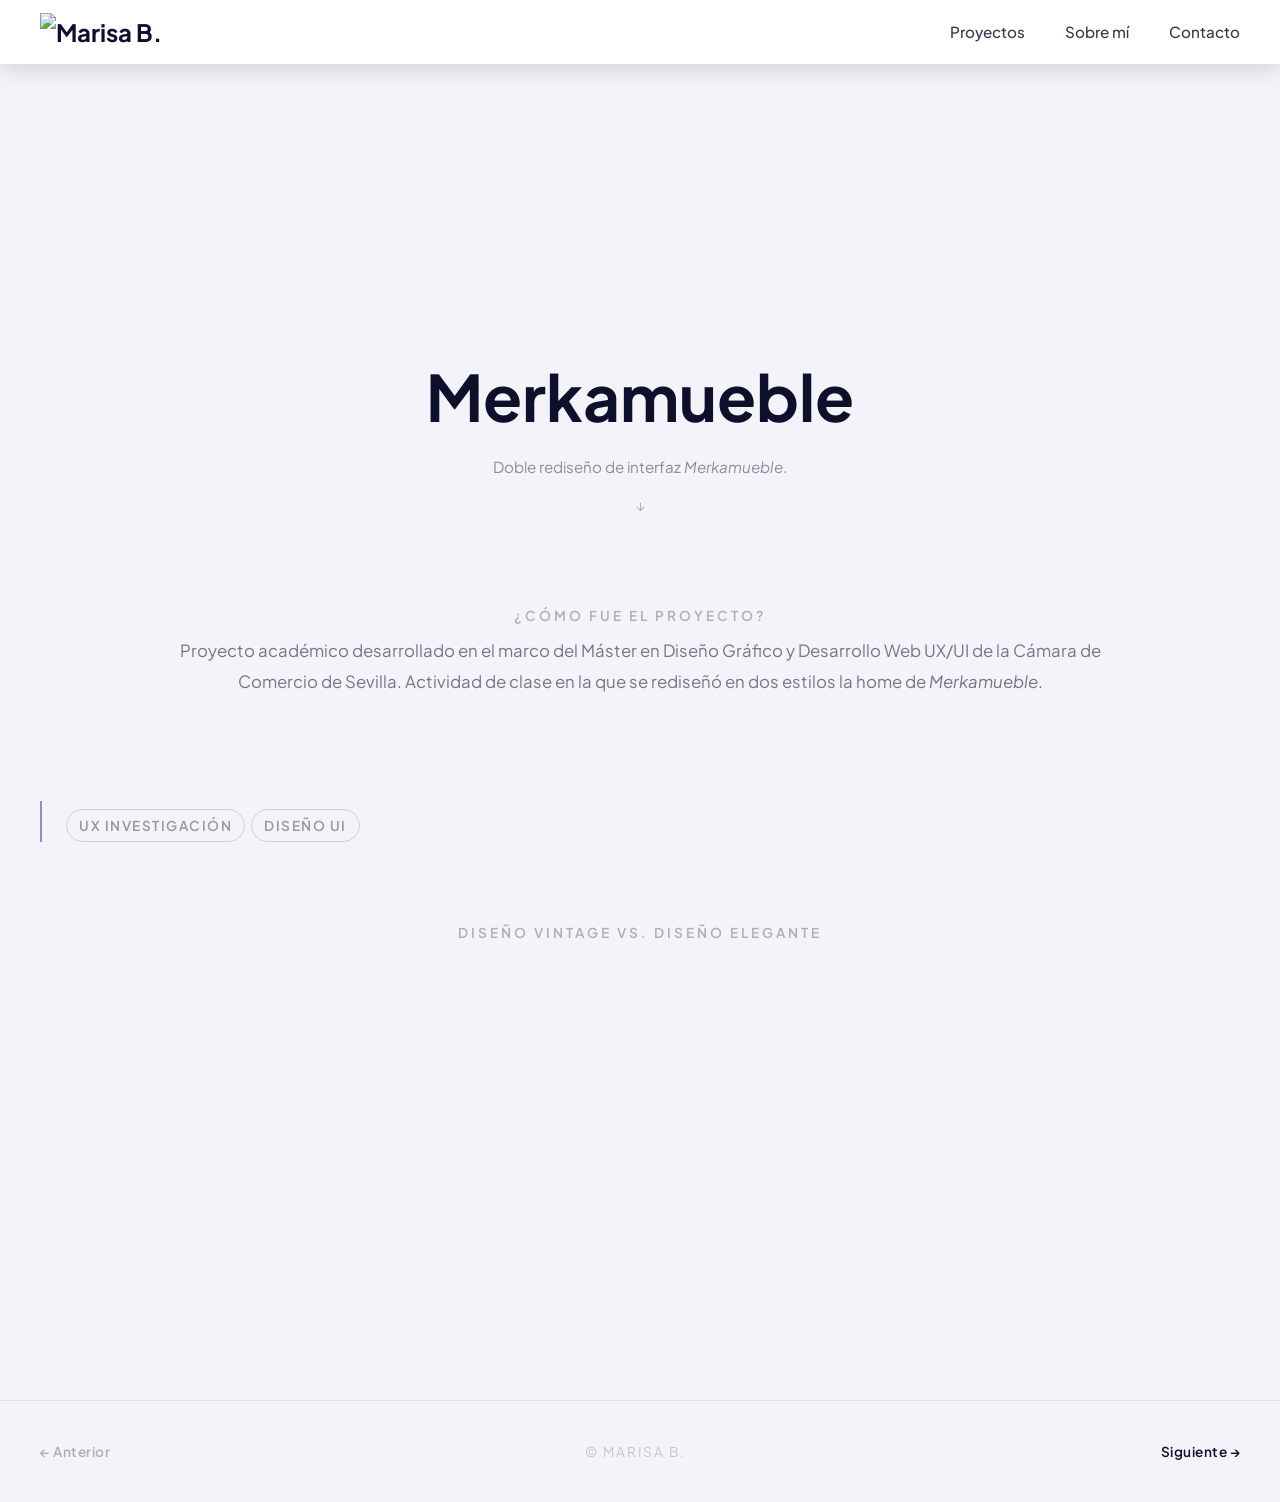
==== merkamueble.html @ 1679a1e8 "Add files via upload" ====
<!DOCTYPE html>
<html lang="es">

<head>
    <meta charset="UTF-8">
    <meta name="viewport" content="width=device-width, initial-scale=1.0">
    <title>Proyecto — Marisa B.</title>
    <link rel="preconnect" href="https://fonts.googleapis.com">
    <link rel="preconnect" href="https://fonts.gstatic.com" crossorigin>
    <link href="https://fonts.googleapis.com/css2?family=Plus+Jakarta+Sans:wght@400;500;600;700&display=swap"
        rel="stylesheet">
    <link rel="stylesheet" href="styles.css">
    <link rel="stylesheet" href="proyecto-detalle.css">
</head>

<body class="project-page">

    <nav class="sticky-nav">
        <h1>
            <a href="index.html">
                <img src="svg/mb.lavanda.svg" alt="Marisa B." id="stickyNavLogo" class="landed">
            </a>
        </h1>
        <div class="sticky-nav-links">
            <a href="index.html">Proyectos</a>
            <a href="sobre-mi.html">Sobre mí</a>
            <a href="contacto.html">Contacto</a>
        </div>
    </nav>

    <main>


        <!-- HERO -->
        <div class="project-hero-img">

            <img src="svg/banner.mk.svg" alt="">
        </div>
        <!-- HERO -->
        <div class="project-hero-video">

            <video class="project-hero-video-t mk-video" src="video/mk-tablet.mov" autoplay loop></video>
        </div>
        <div class="project-hero-body">
            <h2>Merkamueble</h2>
            <p class="project-hero-sub">Doble rediseño de interfaz <em>Merkamueble</em>.</p>
            <span class="project-scroll-hint">↓</span>
        </div>



        <!-- INTRO -->
        <div class="project-section">
            <div class="project-section-label">¿Cómo fue el proyecto?</div>
            <p class="p-mk">Proyecto académico desarrollado en el marco del Máster en Diseño Gráfico y Desarrollo Web UX/UI de la
                Cámara de Comercio
                de Sevilla. Actividad de clase en la que se rediseñó en dos estilos la home de <em>Merkamueble</em>.</p>
            <div class="project-rol">

                <div class="project-tags">
                    <span class="project-tag">UX Investigación</span>
                    <span class="project-tag">Diseño UI</span>
                </div>
            </div>
        </div>



        <div class="project-section margin-mk">
            <div class="project-section-label">Diseño Vintage vs. Diseño Elegante</div>
        </div>


        <div class="mk-duo">
            <video src="video/mk-tablet-2.mov" autoplay loop></video>
            <video src="video/mk-tablet.mov" autoplay loop></video>
        </div>
       


        <!-- NAVEGACIÓN -->
        <div class="project-nav">
            <a href="bymoon.html" class="project-nav-link">← Anterior</a>
            <span class="project-nav-index">&copy; Marisa B.</span>
            <a href="zara.html" class="project-nav-link next">Siguiente →</a>
        </div>

    </main>

</body>

</html>
---- styles.css ----
/* ==========================================================================
   VARIABLES DE SISTEMA
   ========================================================================== */
:root {
    --color-white: #FFFFFF;
    --color-lavender: #8E8FC6;
    --color-lavender-dark: rgb(6, 7, 37);
    --color-lavender-light: #F3F3F9;

    --font-headings: 'Plus Jakarta Sans', sans-serif;
    --font-body: 'Plus Jakarta Sans', sans-serif;

    --font-size-xs: 0.85rem;
    --font-size-sm: 0.95rem;
    --font-size-base: 1.05rem;
    --font-size-md: 1.35rem;
    --font-size-lg: 1.85rem;
    --font-size-xl: 3rem;
    --font-size-hero: clamp(3.5rem, 9vw, 7.5rem);

    --weight-regular: 400;
    --weight-medium: 500;
    --weight-semibold: 600;
    --weight-bold: 700;

    --spacing-xs: 0.5rem;
    --spacing-sm: 1rem;
    --spacing-md: 1.5rem;
    --spacing-lg: 2.5rem;
    --spacing-xl: 4.5rem;

    --radius-sm: 8px;
    --radius-md: 16px;
    --radius-lg: 32px;
    --transition-smooth: all 0.4s cubic-bezier(0.25, 1, 0.5, 1);
    --glass-blur: blur(2px);
}

/* ==========================================================================
   RESET & ESTILOS BASE
   ========================================================================== */
*,
*::before,
*::after {
    box-sizing: border-box;
    margin: 0;
    padding: 0;
}

html {
    scroll-behavior: smooth;
    font-size: 16px;
}

body {
    background-color: var(--color-lavender-dark);
    color: var(--color-lavender-light);
    font-family: var(--font-body);
    font-weight: var(--weight-regular);
    line-height: 1.6;
    overflow-x: hidden;
    transition: background-color 0.6s ease, color 0.6s ease;
}

/* ── Light mode ── */
body.light-mode {
    background-color: #F3F3F9;
    color: #0d0f2b;
}

body.light-mode .section-title {
    color: #0d0f2b;
}

body.light-mode .section-subtitle {
    color: rgba(13, 15, 43, 0.6);
}

body.light-mode .project-desc {
    color: rgba(13, 15, 43, 0.6);
}

body.light-mode .project-tag {
    background: rgba(13, 15, 43, 0.1);
    color: #0d0f2b;
}

body.light-mode .project-link:hover {
    color: #0d0f2b;
}

body.light-mode .main-footer {
    border-top-color: rgba(13, 15, 43, 0.15);
    color: rgba(13, 15, 43, 0.45);
}

body.light-mode .sticky-nav {
    border-bottom-color: rgba(13, 15, 43, 0.1);
    color: #0d0f2b;
}

body.light-mode .sticky-nav-links a {
    color: #0d0f2b;
}

a {
    color: inherit;
    text-decoration: none;
    transition: var(--transition-smooth);
}

button {
    cursor: pointer;
    border: none;
    background: none;
    font-family: inherit;
}

/* ==========================================================================
   HERO CONTAINER
   ========================================================================== */
.hero-container {
    min-height: 100vh;
    padding: var(--spacing-md);
    display: flex;
    align-items: center;
    justify-content: center;
    position: relative;
    overflow: hidden;
    background-color: var(--color-lavender-dark);
}

#particlesCanvas {
    position: absolute;
    inset: 0;
    width: 100%;
    height: 100%;
    z-index: 1;
    pointer-events: none;
    will-change: opacity;
}

/* ==========================================================================
   TARJETA UNIFICADA DE CRISTAL
   ========================================================================== */
.unified-glass-card {
    width: 100%;
    max-width: 1300px;
    height: 85vh;
    min-height: 600px;
    border-radius: var(--radius-lg);

    background: rgba(5, 6, 32, 0.72);

    border: 1px solid rgba(255, 255, 255, 0.2);

    position: relative;
    z-index: 2;
    overflow: hidden;
    display: flex;
    flex-direction: column;
    justify-content: space-between;
    padding: var(--spacing-lg) var(--spacing-lg) var(--spacing-xl) var(--spacing-lg);
    color: var(--color-white);
    transition: opacity 0.3s linear;
}

.redes-nav {
    display: flex;
    margin-bottom: -2rem;
    gap: .7rem;
}


/* ==========================================================================
   CANVAS DE MANCHAS BLANCAS
   ========================================================================== */
.nebula-canvas {
    position: absolute;
    inset: 0;
    width: 100%;
    height: 100%;
    pointer-events: none;
    z-index: 0;
}

/* El contenido queda siempre por encima del canvas */
.card-header,
.card-body-centered,
.card-footer-simple {
    position: relative;
    z-index: 1;
}

/* ==========================================================================
   CABECERA DE LA TARJETA
   ========================================================================== */
.card-header {
    display: flex;
    justify-content: space-between;
    align-items: center;
    color: var(--color-lavender);
}

.logo img {
    height: 2.4rem;
    width: auto;
    display: block;
}

.card-nav {
    display: flex;
    gap: var(--spacing-lg);
    font-size: var(--font-size-sm);
    font-weight: var(--weight-medium);
    padding-right: 1rem;
    margin-left: auto;
}

.card-nav a {
    opacity: 0.8;
}

.card-nav a:hover {
    opacity: 1;
    transform: translateY(-1px);
}

/* ==========================================================================
   ZONA CENTRAL
   ========================================================================== */
.card-body-centered {
    display: flex;
    flex-direction: column;
    align-items: center;
    justify-content: center;
    text-align: center;
    flex-grow: 1;
}

.hero-title-mini {
    margin-top: var(--spacing-md);
    margin-bottom: var(--spacing-xs);
    width: min(50rem, 85vw);
}

.hero-title-mini img {
    width: 100%;
    height: auto;
    display: block;
    transition: opacity 0.3s ease;
}

.hero-bio {
    max-width: 45rem;
    font-size: var(--font-size-sm);
    color: rgba(255, 255, 255, 0.55);
    line-height: 1.75;
    margin-top: var(--spacing-md);
    font-weight: var(--weight-regular);
}

.hero-mini-desc {
    font-size: var(--font-size-sm);
    text-transform: uppercase;
    letter-spacing: 4px;
    color: rgba(255, 255, 255, 0.75);
    font-weight: var(--weight-medium);
    margin-top: 1rem;
}

.logo-nav-target {
    height: 2.4rem;
    display: flex;
    align-items: center;
}

.logo-nav-target img {
    height: 100%;
    width: auto;
    display: block;
}


/* ==========================================================================
   FOOTER DE LA TARJETA
   ========================================================================== */
.card-footer-simple {
    display: flex;
    justify-content: center;
    align-items: center;
}

.btn-discover {
    font-size: var(--font-size-sm);
    font-weight: var(--weight-medium);
    letter-spacing: 1px;
    padding: var(--spacing-sm) var(--spacing-lg);
    border: 1px solid rgba(255, 255, 255, 0.3);
    border-radius: 40px;
    background: rgba(255, 255, 255, 0.05);
    color: var(--color-white);
}

.btn-discover:hover {
    background: var(--color-white);
    color: #0d0f2b;
    border-color: var(--color-white);
    transform: translateY(-2px);
}

/* ==========================================================================
   SECCIÓN DE PROYECTOS — GALERÍA HORIZONTAL
   ========================================================================== */
.projects-section {
    padding: var(--spacing-xl) 0;
}

.category-block {
    display: flex;
    align-items: flex-start;
    gap: var(--spacing-lg);
    padding: var(--spacing-xl) var(--spacing-lg);
    margin-bottom: 1rem;
    position: relative;
}

.m-top {
    padding-top: 1rem;
}



/* Título rotado verticalmente */
.category-label {
    display: flex;
    flex-direction: column;
    align-items: flex-start;
    gap: 0.5rem;
    min-width: 2rem;
    padding-top: 0.25rem;
    flex-shrink: 0;
}

.category-label-inner {
    writing-mode: vertical-rl;
    text-orientation: mixed;
    transform: rotate(180deg);
    display: flex;
    align-items: center;
    gap: 0.6rem;
    white-space: nowrap;
}

.category-index {
    font-size: var(--font-size-xs);
    font-weight: var(--weight-semibold);
    color: var(--color-lavender);
    letter-spacing: 2px;
}

.category-name {
    font-size: var(--font-size-xs);
    text-transform: uppercase;
    letter-spacing: 3px;
    font-weight: var(--weight-medium);
    color: rgba(243, 243, 249, 0.4);
}

body.light-mode .category-name {
    color: rgba(13, 15, 43, 0.35);
}

/* Línea separadora vertical */
.category-line {
    width: 1px;
    height: 3rem;
    background: rgba(243, 243, 249, 0.15);
    margin: 0 auto;
}

body.light-mode .category-line {
    background: rgba(13, 15, 43, 0.12);
}

/* Carrusel horizontal */
.editorial-grid {
    display: flex;
    flex: 1;
    gap: 1.25rem;
    overflow-x: auto;
    scroll-snap-type: x mandatory;
    -webkit-overflow-scrolling: touch;
    padding: 0.5rem 0.5rem 0.5rem 0.5rem;
    align-items: start;
    /* Ocultar scrollbar */
    scrollbar-width: none;
    -ms-overflow-style: none;
}

.editorial-grid::-webkit-scrollbar {
    display: none;
}

.editorial-card {
    display: flex;
    flex-direction: column;
    gap: 0.75rem;
    cursor: pointer;
    flex: 0 0 clamp(220px, 28vw, 340px);
    scroll-snap-align: start;
    padding-left: 1.5rem;
}

/* Imagen cuadrada */
.editorial-image {
    width: 100%;
    aspect-ratio: 1 / 1;
    border-radius: var(--radius-sm);
    transition: var(--transition-smooth);
    overflow: hidden;
}

.editorial-card--tall .editorial-image {
    aspect-ratio: 1 / 1;
}

.editorial-card:hover .editorial-image {
    transform: scale(1.02);
}

/* Info debajo */
.editorial-info {
    display: flex;
    flex-direction: column;
    gap: 0.15rem;
}

.editorial-tag {
    font-size: 0.7rem;
    text-transform: uppercase;
    letter-spacing: 1.5px;
    color: rgba(243, 243, 249, 0.35);
    font-weight: var(--weight-medium);
}

body.light-mode .editorial-tag {
    color: rgba(13, 15, 43, 0.35);
}

.editorial-title {
    font-family: var(--font-headings);
    font-size: var(--font-size-sm);
    font-weight: var(--weight-semibold);
    line-height: 1.2;
    color: var(--color-lavender-light);
}

body.light-mode .editorial-title {
    color: #0d0f2b;
}


.editorial-link {
    font-size: var(--font-size-xs);
    font-weight: var(--weight-medium);
    color: rgba(243, 243, 249, 0.5);
    margin-top: 0.5rem;
    transition: var(--transition-smooth);
    align-self: flex-start;
    padding: 0.55rem 1.25rem;
    border: 1px solid rgba(243, 243, 249, 0.2);
    border-radius: 20px;
}

.editorial-card:hover .editorial-link {
    color: var(--color-lavender-light);
    border-color: rgba(243, 243, 249, 0.5);
}

body.light-mode .editorial-link {
    color: rgba(13, 15, 43, 0.45);
    border-color: rgba(13, 15, 43, 0.2);
}

body.light-mode .editorial-card:hover .editorial-link {
    color: #0d0f2b;
    border-color: rgba(13, 15, 43, 0.5);
}

@media (max-width: 900px) {
    .category-block {
        flex-direction: column;
        gap: var(--spacing-md);
    }

    .category-label-inner {
        writing-mode: horizontal-tb;
        transform: none;
    }

    .category-line {
        display: none;
    }

    .editorial-card {
        flex: 0 0 clamp(180px, 70vw, 280px);
    }
}

@media (max-width: 500px) {
    .projects-section {
        padding: var(--spacing-lg) 0;
    }

    .editorial-card {
        flex: 0 0 80vw;
    }
}

/* ==========================================================================
   FOOTER GLOBAL
   ========================================================================== */
.main-footer {
    text-align: center;
    padding: var(--spacing-xl) var(--spacing-md) var(--spacing-lg);
    border-top: 1px solid rgba(243, 243, 249, 0.1);
    font-size: var(--font-size-xs);
    color: rgba(243, 243, 249, 0.4);
}

.footer-contact {
    display: flex;
    flex-direction: column;
    align-items: center;
    gap: var(--spacing-md);
    margin-bottom: var(--spacing-xl);
}

.footer-contact-label {
    font-size: var(--font-size-lg);
    font-family: var(--font-headings);
    font-weight: var(--weight-semibold);
    color: var(--color-lavender-light);
    letter-spacing: -0.5px;
}

body.light-mode .footer-contact-label {
    color: #0d0f2b;
}

.footer-contact-email {
    font-size: var(--font-size-md);
    font-weight: var(--weight-medium);
    color: var(--color-lavender);
    transition: var(--transition-smooth);
    letter-spacing: -0.25px;
}

.footer-contact-email:hover {
    opacity: 0.7;
}

body.light-mode .footer-contact-email {
    color: var(--color-lavender);
}

.footer-contact-links {
    display: flex;
    gap: var(--spacing-sm);
    font-size: var(--font-size-sm);
    font-weight: var(--weight-medium);
    color: rgba(243, 243, 249, 0.4);
}

body.light-mode .footer-contact-links {
    color: rgba(13, 15, 43, 0.4);
}

.footer-contact-links a {
    transition: var(--transition-smooth);
}

.footer-contact-links a:hover {
    color: var(--color-lavender-light);
}

body.light-mode .footer-contact-links a:hover {
    color: #0d0f2b;
}

.footer-copy {
    font-size: var(--font-size-xs);
    color: rgba(243, 243, 249, 0.3);
}

body.light-mode .footer-copy {
    color: rgba(13, 15, 43, 0.3);
}

/* ==========================================================================
   MEDIA QUERIES
   ========================================================================== */
@media (max-width: 768px) {
    .unified-glass-card {
        height: 80vh;
        padding: var(--spacing-lg) var(--spacing-md);
    }

    .hero-title-mini {
        width: 70vw;
    }

    .redes-nav {
        display: none;
    }
    /* Hero: evitar desbordamiento lateral */
    .hero-container {
        overflow: hidden;
    }

    .category-block {
        flex-direction: column;
        gap: var(--spacing-sm);
        padding: var(--spacing-lg) var(--spacing-md);
    }

    .category-label-inner {
        writing-mode: horizontal-tb;
        transform: none;
    }

    .category-line {
        display: none;
    }

    .editorial-grid {
        display: flex;
        flex-direction: column;
        overflow-x: unset;
        scroll-snap-type: unset;
        gap: 1.5rem;
        padding: 0;
        width: 100%;
    }

    .editorial-card {
        flex: none;
        width: 100%;
        padding-left: 0;
        scroll-snap-align: unset;
    }

    .contacto {
        margin-top: 20rem;
        margin-bottom: 10rem;
    }

    .pregunta-contacto {
        font-size: 2rem;
        font-weight: 900;
    }

    .img-yo {
        width: 20rem;
        margin-top: 7rem;
        display: flex;
        margin-left: auto;
        margin-right: auto;
    }

    .hola {
        font-size: 3rem;
        margin-bottom: 1rem;
        color: var(--color-lavender);
    }

    .p-yo {
        padding: 2rem;
        display: flex;
        text-align: center;
        color: #0d0f2b;
        margin-top: -1rem;
    }
}

@media (prefers-reduced-motion: reduce) {
    .nebula-canvas {
        display: none;
    }
}


/* ==========================================================================
   NAV FIJO
   ========================================================================== */
.sticky-nav {
    position: fixed;
    top: 0;
    left: 0;
    right: 0;
    z-index: 9998;
    display: flex;
    align-items: center;
    justify-content: space-between;
    padding: 0 var(--spacing-lg);
    height: 64px;
    background: transparent;
    border-bottom: none;
    box-shadow: none;
    opacity: 0;
    pointer-events: none;
    transform: translateY(-100%);
    transition: opacity 0.4s ease, transform 0.4s cubic-bezier(0.4, 0, 0.2, 1), background 0.4s ease;
}


.sticky-nav.visible {
    opacity: 1;
    pointer-events: all;
    transform: translateY(0);
    background: var(--color-lavender);
    box-shadow: 0 4px 24px rgba(0, 0, 0, 0.15);
}

.sticky-nav img {
    height: 2rem;
    width: auto;
    opacity: 0;
    visibility: hidden;
    transition: opacity 0.3s ease, visibility 0.3s ease;
}

.sticky-nav img.landed {
    opacity: 1;
    visibility: visible;
}

.sticky-nav-links {
    display: flex;
    gap: var(--spacing-lg);
    font-size: var(--font-size-sm);
    font-weight: var(--weight-medium);
    color: var(--color-white);
}

.sticky-nav-links a {
    opacity: 0.8;
    color: var(--color-lavender-dark);
}

.sticky-nav-links a:hover {
    opacity: 1;
}
---- proyecto-detalle.css ----
/* ==========================================================================
           HERO
        ========================================================================== */

.project-hero-img {
    display: flex;
    gap: 2rem;
    justify-content: center;
    align-items: flex-start;
}

.project-hero-video {
    display: flex;
    gap: 2rem;
    justify-content: center;
    align-items: flex-start;
}


.project-hero-video-t {
    width: 47.5rem;
    margin-top: 2rem;
    margin-bottom: -1rem;
}

.project-hero-video-t video {
    width: 100%;
    height: auto;
    display: block;
    margin: 0;
}

h2 {
    margin-top: 2.5rem;
    font-size: 4rem;
    margin-bottom: -2rem;
    text-align: center;
    line-height: 5rem;
}

.project-hero-body {
    padding: 0 var(--spacing-lg) 1rem;
    display: flex;
    flex-direction: column;
    align-items: center;
    gap: var(--spacing-lg);
}

.project-hero-sub {
    font-size: var(--font-size-sm);
    line-height: 1.7;
    color: rgba(13, 15, 43, 0.45);
    max-width: 30rem;
    padding-top: 0.6rem;
    flex-shrink: 0;
    text-align: center;
}

.project-hero-title {
    font-family: var(--font-headings);
    font-size: clamp(2.8rem, 7vw, 5.5rem);
    font-weight: var(--weight-bold);
    letter-spacing: -3px;
    line-height: 0.95;
    color: #0d0f2b;
    flex: 1;
}


.project-scroll-hint {
    font-size: var(--font-size-xs);
    color: rgba(13, 15, 43, 0.3);
    display: flex;
    align-items: center;
    gap: 0.5rem;
    margin-top: -1.5rem;
}

/* ==========================================================================
           SECCIONES INTERIORES
        ========================================================================== */
.project-section {
    padding: var(--spacing-xl) var(--spacing-lg);
    display: flex;
    flex-direction: column;
    text-align: center;
}

.project-section-label {
    font-size: var(--font-size-xs);
    font-weight: var(--weight-semibold);
    letter-spacing: 3px;
    text-transform: uppercase;
    color: rgba(13, 15, 43, 0.3);
    margin-bottom: var(--spacing-xs);
}

.project-section p {
    font-size: var(--font-size-base);
    line-height: 1.85;
    color: rgba(13, 15, 43, 0.55);
    max-width: 60rem;
    margin-left: auto;
    margin-right: auto;
}



/* ==========================================================================
           IMAGEN OSCURA A ANCHO COMPLETO
        ========================================================================== */
.project-fullimg {
    padding: 0 var(--spacing-lg);
}

.project-fullimg img {
    width: 100%;
    border-radius: var(--radius-md);
    display: block;
}

/* ==========================================================================
           PROCESO
        ========================================================================== */
.project-process {
    padding: 0 var(--spacing-lg) var(--spacing-xl);
}

.process-item {
    padding: 1.6rem 0;
    border-top: 1px solid rgba(13, 15, 43, 0.08);
    display: flex;
    align-items: baseline;
    gap: var(--spacing-lg);
}

.process-item:last-child {
    border-bottom: 1px solid rgba(13, 15, 43, 0.08);
}

.process-num {
    font-size: var(--font-size-xs);
    font-weight: var(--weight-semibold);
    color: var(--color-lavender);
    letter-spacing: 2px;
    min-width: 1.5rem;
}

.process-name {
    font-size: var(--font-size-sm);
    font-weight: var(--weight-semibold);
    color: #0d0f2b;
    letter-spacing: -0.2px;
    min-width: 10rem;
}

.process-desc {
    font-size: var(--font-size-sm);
    color: rgba(13, 15, 43, 0.4);
    line-height: 1.6;
}

/* ==========================================================================
           DUO DE IMÁGENES
        ========================================================================== */
.project-duo {
    padding: 0 6rem 0 6rem;
    display: flex;

}

.project-duo img {
    border-radius: var(--radius-sm);
    display: block;

    object-fit: cover;
    width: 30rem;
    margin-left: auto;
    margin-right: auto;
    margin-bottom: 4rem;
}

.duo-a {
    flex: 1.6;
    width: 10rem;
    overflow: hidden;
    border-radius: var(--radius-sm);
}



.project-caption {
    padding: 1rem var(--spacing-lg) var(--spacing-xl);
    font-size: var(--font-size-xs);
    color: rgba(13, 15, 43, 0.3);
}

/* ==========================================================================
           VÍDEO
        ========================================================================== */
.project-video {
    padding: 0 var(--spacing-lg) var(--spacing-xl);
}

.project-video video,
.project-video iframe {
    width: 100%;
    border-radius: var(--radius-md);
    display: block;
    aspect-ratio: 16 / 9;
}

/* ==========================================================================
           REFLEXIÓN
        ========================================================================== */
.project-reflection {
    padding: var(--spacing-xl) var(--spacing-lg);
    border-top: 1px solid rgba(13, 15, 43, 0.08);
}

.project-reflection-quote {
    font-family: var(--font-headings);
    font-size: clamp(1.2rem, 3vw, 1.7rem);
    font-weight: var(--weight-semibold);
    letter-spacing: -0.8px;
    line-height: 1.35;
    color: #0d0f2b;
    max-width: 30rem;
    margin-bottom: var(--spacing-lg);
}

.project-reflection p {
    font-size: var(--font-size-sm);
    line-height: 1.85;
    color: rgba(13, 15, 43, 0.5);
    max-width: 34rem;
}

/* ==========================================================================
           NAVEGACIÓN ENTRE PROYECTOS
        ========================================================================== */
.project-nav {
    padding: var(--spacing-lg);
    border-top: 1px solid rgba(13, 15, 43, 0.08);
    display: flex;
    justify-content: space-between;
    align-items: center;
}

.project-nav-link {
    font-size: var(--font-size-xs);
    font-weight: var(--weight-semibold);
    color: rgba(13, 15, 43, 0.3);
    letter-spacing: 0.5px;
    transition: var(--transition-smooth);
}

.project-nav-link:hover {
    color: #0d0f2b;
}

.project-nav-link.next {
    color: #0d0f2b;
}

.project-nav-index {
    font-size: var(--font-size-xs);
    letter-spacing: 2px;
    text-transform: uppercase;
    color: rgba(13, 15, 43, 0.2);
}

/* ==========================================================================
           ROL / TAGS
        ========================================================================== */
.project-rol {
    margin-top: var(--spacing-lg);
    padding-left: var(--spacing-md);
    border-left: 2px solid var(--color-lavender);
}



.project-tags {
    display: flex;
    flex-wrap: wrap;
    gap: 0.4rem;
    margin-top: 0.5rem;

}

.project-tag {
    font-size: var(--font-size-xs);
    font-weight: var(--weight-semibold);
    letter-spacing: 1.5px;
    text-transform: uppercase;
    padding: 0.28rem 0.75rem;
    border: 1px solid rgba(13, 15, 43, 0.15);
    border-radius: 20px;
    color: rgba(13, 15, 43, 0.4);
}

/* ==========================================================================
           PÁGINA EN MODO CLARO (siempre)
        ========================================================================== */
body.project-page {
    background-color: var(--color-lavender-light);
    color: #0d0f2b;
}

/* ==========================================================================
           RESPONSIVE
        ========================================================================== */
@media (max-width: 768px) {
    .project-hero-body {
        flex-direction: column;
        gap: var(--spacing-sm);
        padding: var(--spacing-md);
    }

    .project-hero-sub {
        max-width: 100%;
    }

    .project-hero-title {
        letter-spacing: -2px;
    }

    .project-hero-body h2 {
        font-size: 2.5rem;
        line-height: 1;
        margin-bottom: .8rem;
    }

    .project-hero-body .project-scroll-hint {
        margin-top: 1rem;
    }

    .zara-cinco {
        display: flex;
        flex-direction: column;
        margin-left: 9rem;
    }


    .project-hero-foot,
    .project-section,
    .project-fullimg,
    .project-process,
    .project-duo,
    .project-caption,
    .project-video,
    .project-reflection,
    .project-nav {
        padding-left: var(--spacing-md);
        padding-right: var(--spacing-md);
    }

    .project-duo {
        flex-direction: column;
    }

    .duo-a,
    .duo-b {
        flex: none;
        height: 240px;
        width: 100%;
    }

    .process-item {
        flex-direction: column;
        gap: 0.4rem;
    }

    .process-name {
        min-width: auto;
    }
}

/* ==========================================================================
   NAV SIEMPRE VISIBLE EN PÁGINA DE PROYECTO
========================================================================== */
.sticky-nav {
    opacity: 1 !important;
    pointer-events: all !important;
    transform: translateY(0) !important;
    background: var(--color-white) !important;
    box-shadow: 0 4px 24px rgba(0, 0, 0, 0.15) !important;
}

.sticky-nav-links a {
    color: var(--color-lavender-dark) !important;
}

/* ==========================================================================
   PANELES EXPANDIBLES
========================================================================== */
.project-panels {
    display: flex;
    height: 220px;
    gap: 3px;
    overflow: hidden;
}

.project-panels .panel p {
    font-weight: 500;
}


.project-panels .panel {
    flex: 1;
    transition: flex 0.5s cubic-bezier(0.4, 0, 0.2, 1);
    display: flex;
    align-items: flex-end;
    padding: 1.2rem 1.4rem;

}

.project-panels:hover .panel {
    flex: 0.4;

}

.project-panels .panel:hover {
    flex: 3.2;
}

.panel-1 {
    background: #52100F;
}

.panel-2 {
    background: #7A2415;
}

.panel-3 {
    background: #B57138;
}

.panel-4 {
    background: #D4A06A;
}

.panel-5 {
    background: #FFF5E9;
}

/* ARTE */

/* ARTE */
.panel-1.art {
    background: #252451;
}

.panel-1.art p {
    color: #ffffff;
}

.panel-2.art {
    background: #484379;
}

.panel-3.art {
    background: #C6A1CF;
}

.panel-4.art {
    background: #EADCF0;
}

.panel-5.art {
    background: #FFFFFF;
}

.panel-5 .art {
    background: #FFFFFF;
}




.panar-movil video {
    width: 20rem;
    margin-left: 35rem;
}

/* ==========================================================================
   LOGO + PERSONAJE
========================================================================== */
.project-brand {
    display: flex;
    flex-direction: column;
    align-items: center;
    padding: var(--spacing-sm) var(--spacing-xl);
    gap: var(--spacing-lg);
}

.brand-logo {
    width: clamp(8rem, 30vw, 20rem);
    margin-bottom: 3rem;
    transition: transform 0.3s ease;
    cursor: pointer;
}

.brand-logo:hover {
    transform: translateY(-10px);
}


.last {
    margin-bottom: -5rem;
}


.nixen-titulo {
    margin-top: 5rem;
}

.nixen-tag {
    margin-bottom: -4rem;
}

.last-niksen {
    margin-bottom: 4rem;
    margin-top: -3rem;
}

.sdm-parentesis {
    font-size: .6rem;
}

.eagj-titulo {
    margin-top: 1.5rem;
}

.center-eagj {
    display: flex;
    justify-content: center;
    margin-bottom: 3rem;
}

.margin-eagj {
    margin-top: -2rem;
}

.mk-video {
    width: 37.5rem;
    height: auto;
}

.margin-mk {
    margin-top: -4rem;
}

.mk-duo {
    display: flex;
    gap: 3rem;
    justify-content: center;
    margin-bottom: 6rem;
}

.mk-duo video {
    width: 35rem;

}

.p-mk {
    margin-bottom: 4rem;
}


.zara-video {
    width: 14rem;
    height: auto;
}

.zara-cinco {
    display: flex;
    gap: 3rem;
    justify-content: center;
    margin-bottom: 6rem;
}

.zara-cinco img {
    width: 10rem;

}

.bymoon-video {
    width: 47rem;
}

.pulse-here {
    text-decoration: underline;
}

.p-bymoon {
    margin-top: 1rem;
}

.link-bymoon {
    color: var(--color-white);
    display: flex;
    justify-content: center;
    margin-top: -2rem;
    margin-bottom: 3rem;
    width: 20rem;
    margin-left: auto;
    margin-right: auto;
    background-color: var(--color-lavender);
    border-radius: 20px;
    padding: 1rem;
}

.img-yo {
    width: 30rem;
    margin-top: 10rem;
    display: flex;
    margin-left: auto;
    margin-right: auto;
}

.hola {
    color: var(--color-lavender);
}

.p-yo {
    padding: 4rem;
    text-align: center;
}

.pregunta-contacto {
    margin-top: 20rem;
    font-size: 7rem;
    font-weight: 900;
}
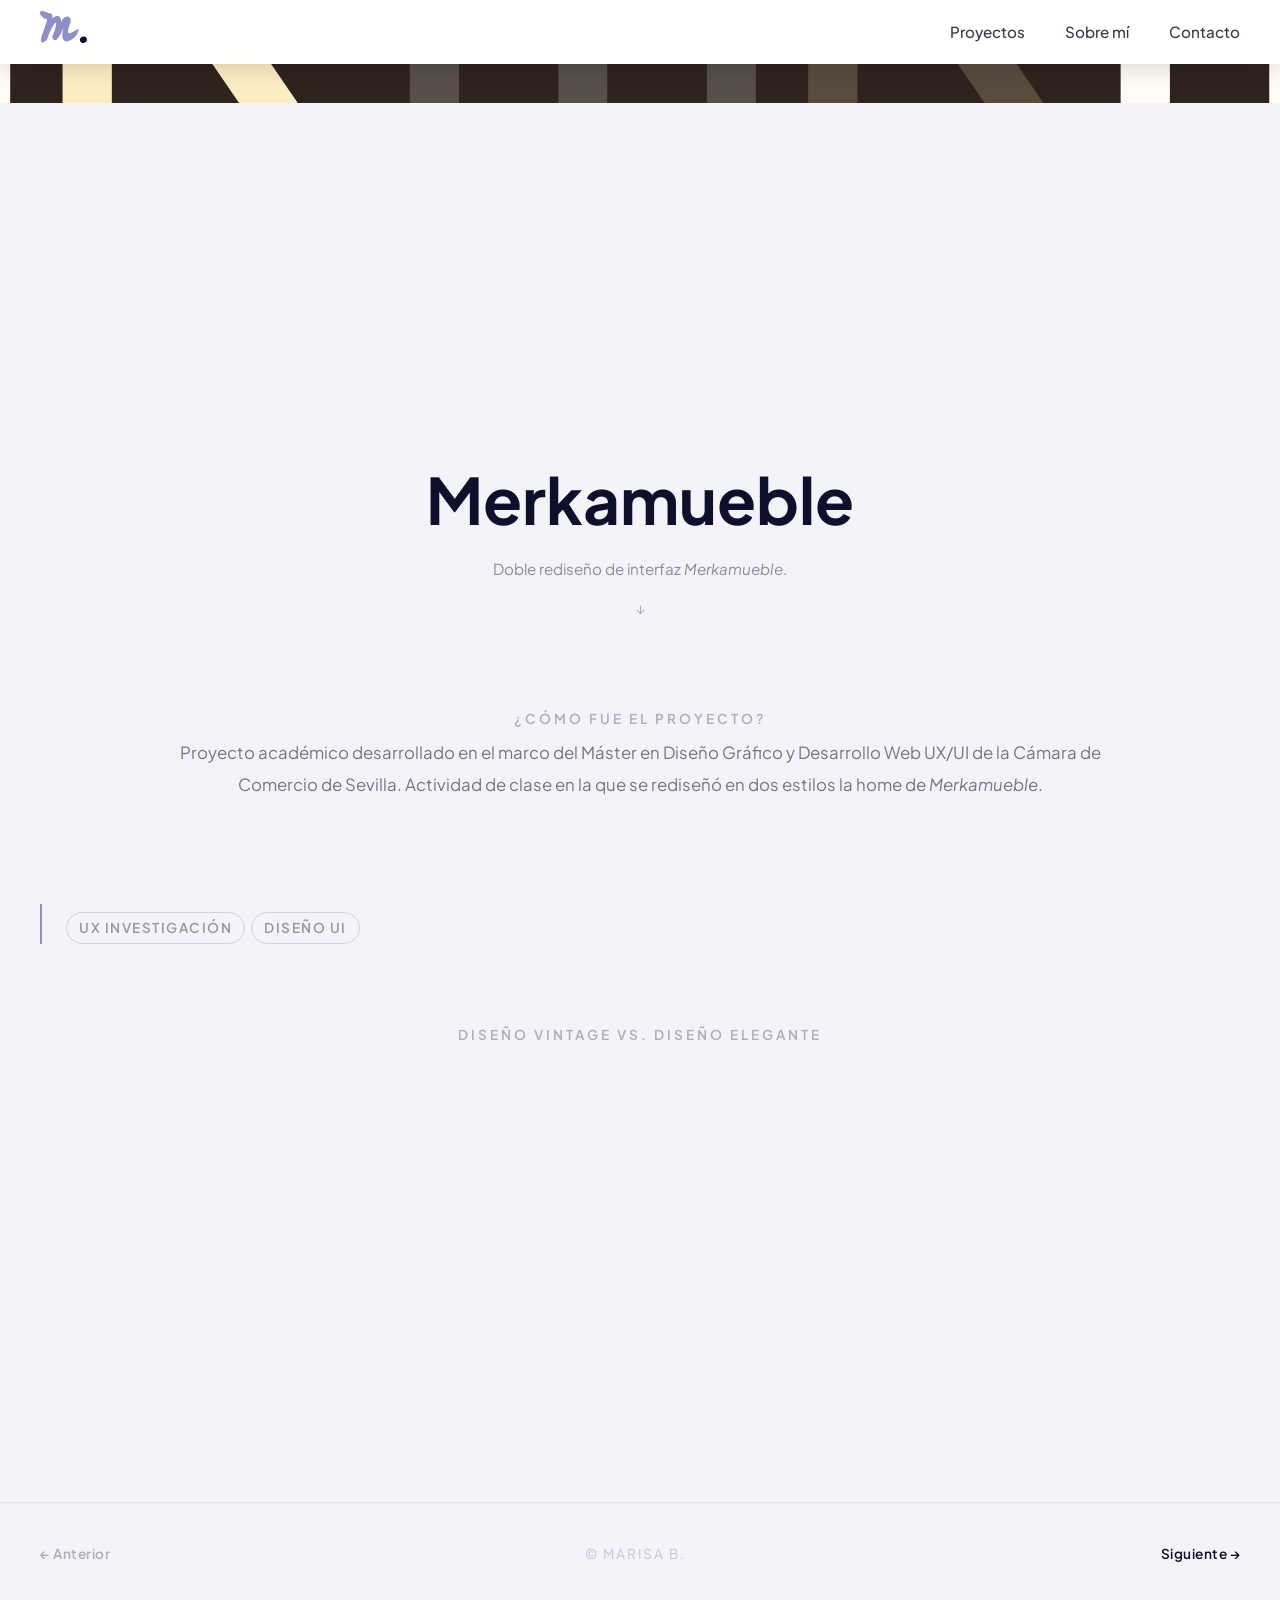
==== commit 665afb3b: "Add files via upload" ====
--- a/merkamueble.html
+++ b/merkamueble.html
@@ -39,7 +39,7 @@
         <!-- HERO -->
         <div class="project-hero-video">
 
-            <video class="project-hero-video-t mk-video" src="video/mk-tablet.mov" autoplay loop></video>
+            <video class="project-hero-video-t mk-video" src="video/mk-tablet.mp4" autoplay muted loop></video>
         </div>
         <div class="project-hero-body">
             <h2>Merkamueble</h2>
@@ -72,8 +72,8 @@
 
 
         <div class="mk-duo">
-            <video src="video/mk-tablet-2.mov" autoplay loop></video>
-            <video src="video/mk-tablet.mov" autoplay loop></video>
+            <video src="video/mk-tablet-2.mp4" autoplay muted loop></video>
+            <video src="video/mk-tablet.mp4" autoplay muted loop></video>
         </div>
        
 
